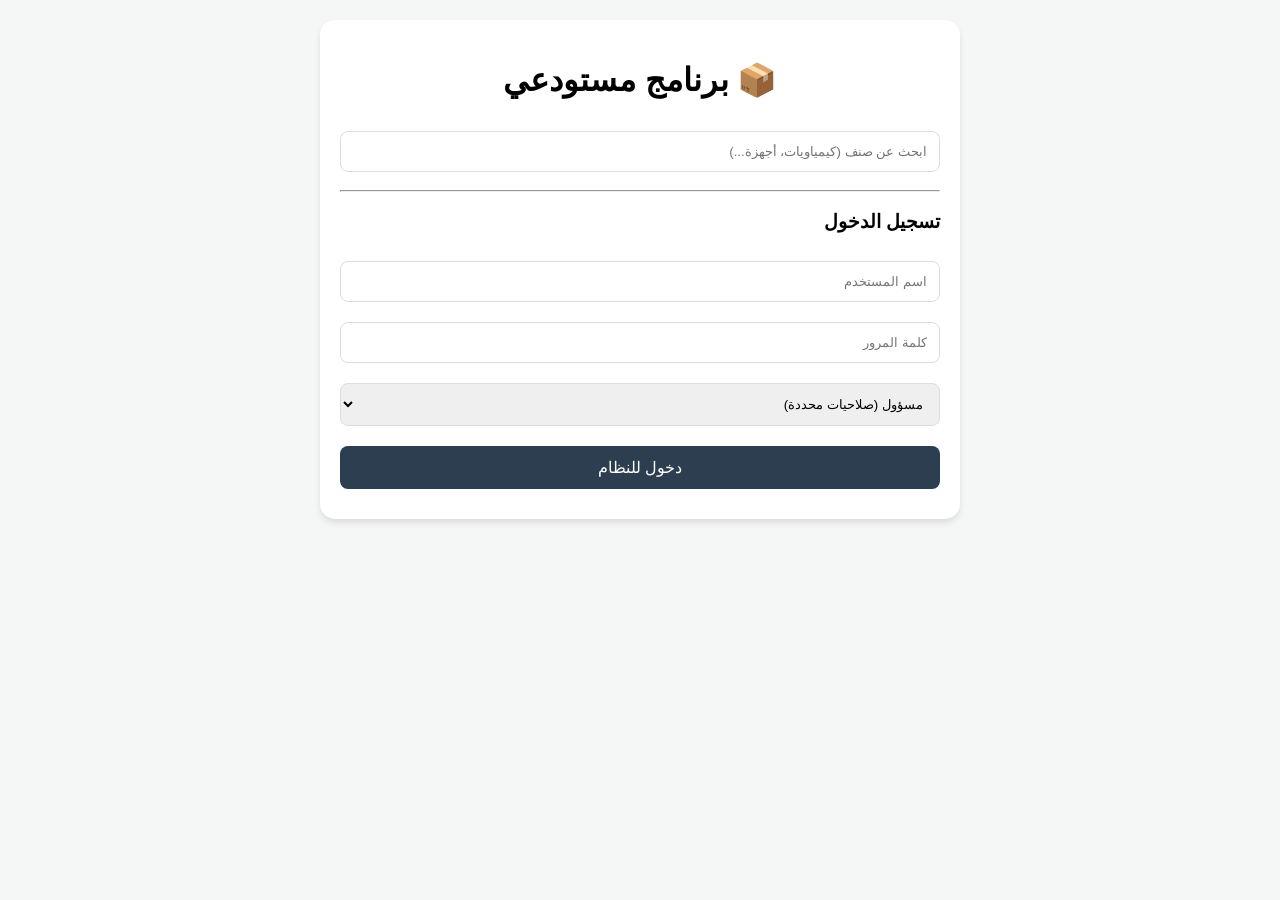
==== index.html @ ce6568f9 "Create index.html" ====
<!DOCTYPE html>
<html lang="ar">
<head>
    <meta charset="UTF-8">
    <meta name="viewport" content="width=device-width, initial-scale=1.0">
    <title>مستودعي - تسجيل الدخول</title>
    <link rel="stylesheet" href="style.css">
</head>
<body>
    <div class="container">
        <h1 style="text-align: center;">📦 برنامج مستودعي</h1>
        
        <div class="search-box">
            <input type="text" id="searchInput" placeholder="ابحث عن صنف (كيمياويات، أجهزة...)" oninput="quickSearch()">
            <div id="searchResults"></div>
        </div>

        <hr>

        <div id="loginSection">
            <h3>تسجيل الدخول</h3>
            <input type="text" id="username" placeholder="اسم المستخدم">
            <input type="password" id="password" placeholder="كلمة المرور">
            <select id="userRole">
                <option value="staff">مسؤول (صلاحيات محددة)</option>
                <option value="admin">أدمن (صلاحيات كاملة)</option>
            </select>
            <button onclick="login()">دخول للنظام</button>
        </div>
    </div>

    <script src="script.js"></script>
</body>
</html>
---- style.css ----
/* تنسيقات عامة لتناسب الجوال */
body {
    font-family: 'Segoe UI', Tahoma, Geneva, Verdana, sans-serif;
    direction: rtl; /* ليكون البرنامج من اليمين لليسار */
    background-color: #f4f7f6;
    margin: 0;
    padding: 20px;
}

.container {
    max-width: 600px;
    margin: auto;
    background: white;
    padding: 20px;
    border-radius: 15px;
    box-shadow: 0 4px 6px rgba(0,0,0,0.1);
}

input, select, button {
    width: 100%;
    padding: 12px;
    margin: 10px 0;
    border: 1px solid #ddd;
    border-radius: 8px;
    box-sizing: border-box; /* لضمان عدم خروج العناصر عن الحواف */
}

button {
    background-color: #2c3e50;
    color: white;
    border: none;
    cursor: pointer;
    font-size: 16px;
}

button:hover {
    background-color: #34495e;
}

.item-card {
    border-bottom: 1px solid #eee;
    padding: 10px 0;
    display: flex;
    justify-content: space-between;
}
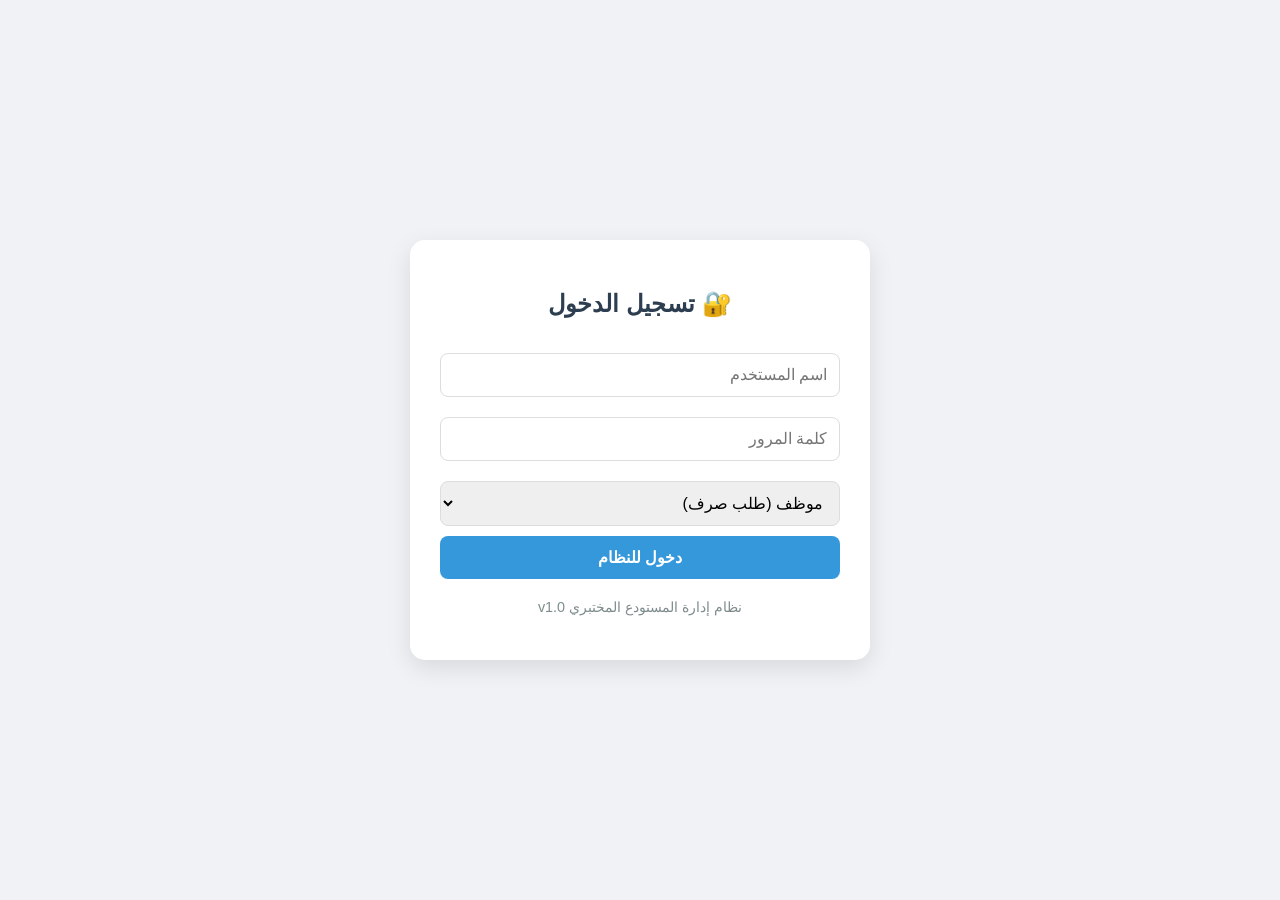
==== commit e6b8e630: "Update index.html" ====
--- a/index.html
+++ b/index.html
@@ -1,32 +1,37 @@
 <!DOCTYPE html>
-<html lang="ar">
+<html lang="ar" dir="rtl">
 <head>
     <meta charset="UTF-8">
     <meta name="viewport" content="width=device-width, initial-scale=1.0">
-    <title>مستودعي - تسجيل الدخول</title>
+    <title>نظام إدارة المخزن الطبي</title>
     <link rel="stylesheet" href="style.css">
+    <style>
+        body { font-family: 'Segoe UI', Tahoma, Geneva, Verdana, sans-serif; background-color: #f0f2f5; display: flex; justify-content: center; align-items: center; height: 100vh; margin: 0; }
+        .login-container { background: white; padding: 30px; border-radius: 15px; box-shadow: 0 8px 24px rgba(0,0,0,0.1); width: 100%; max-width: 400px; text-align: center; }
+        .login-container h2 { color: #2c3e50; margin-bottom: 25px; }
+        input, select { width: 100%; padding: 12px; margin: 10px 0; border: 1px solid #ddd; border-radius: 8px; box-sizing: border-box; font-size: 16px; }
+        button { width: 100%; padding: 12px; background-color: #3498db; color: white; border: none; border-radius: 8px; cursor: pointer; font-size: 16px; font-weight: bold; transition: background 0.3s; }
+        button:hover { background-color: #2980b9; }
+        .footer-text { margin-top: 20px; font-size: 0.9em; color: #7f8c8d; }
+    </style>
 </head>
 <body>
-    <div class="container">
-        <h1 style="text-align: center;">📦 برنامج مستودعي</h1>
+
+    <div class="login-container">
+        <h2>🔐 تسجيل الدخول</h2>
         
-        <div class="search-box">
-            <input type="text" id="searchInput" placeholder="ابحث عن صنف (كيمياويات، أجهزة...)" oninput="quickSearch()">
-            <div id="searchResults"></div>
-        </div>
-
-        <hr>
-
-        <div id="loginSection">
-            <h3>تسجيل الدخول</h3>
-            <input type="text" id="username" placeholder="اسم المستخدم">
-            <input type="password" id="password" placeholder="كلمة المرور">
-            <select id="userRole">
-                <option value="staff">مسؤول (صلاحيات محددة)</option>
-                <option value="admin">أدمن (صلاحيات كاملة)</option>
-            </select>
-            <button onclick="login()">دخول للنظام</button>
-        </div>
+        <input type="text" id="username" placeholder="اسم المستخدم">
+        
+        <input type="password" id="password" placeholder="كلمة المرور">
+        
+        <select id="userRole">
+            <option value="user">موظف (طلب صرف)</option>
+            <option value="admin">أدمن (إدارة كاملة)</option>
+        </select>
+        
+        <button onclick="login()">دخول للنظام</button>
+        
+        <p class="footer-text">نظام إدارة المستودع المختبري v1.0</p>
     </div>
 
     <script src="script.js"></script>
--- a/style.css
+++ b/style.css
@@ -1,45 +1,27 @@
-/* تنسيقات عامة لتناسب الجوال */
-body {
-    font-family: 'Segoe UI', Tahoma, Geneva, Verdana, sans-serif;
-    direction: rtl; /* ليكون البرنامج من اليمين لليسار */
-    background-color: #f4f7f6;
-    margin: 0;
-    padding: 20px;
+/* تنسيق القائمة المنسدلة */
+.dropdown {
+    position: relative;
+    display: inline-block;
 }
 
-.container {
-    max-width: 600px;
-    margin: auto;
-    background: white;
-    padding: 20px;
-    border-radius: 15px;
-    box-shadow: 0 4px 6px rgba(0,0,0,0.1);
+.dropdown-content {
+    display: none;
+    position: absolute;
+    background-color: #f9f9f9;
+    min-width: 160px;
+    box-shadow: 0px 8px 16px 0px rgba(0,0,0,0.2);
+    z-index: 1;
+    border-radius: 5px;
 }
 
-input, select, button {
-    width: 100%;
-    padding: 12px;
-    margin: 10px 0;
-    border: 1px solid #ddd;
-    border-radius: 8px;
-    box-sizing: border-box; /* لضمان عدم خروج العناصر عن الحواف */
+.dropdown-content a {
+    color: black;
+    padding: 12px 16px;
+    text-decoration: none;
+    display: block;
+    border-bottom: 1px solid #eee;
 }
 
-button {
-    background-color: #2c3e50;
-    color: white;
-    border: none;
-    cursor: pointer;
-    font-size: 16px;
+.dropdown:hover .dropdown-content {
+    display: block;
 }
-
-button:hover {
-    background-color: #34495e;
-}
-
-.item-card {
-    border-bottom: 1px solid #eee;
-    padding: 10px 0;
-    display: flex;
-    justify-content: space-between;
-}
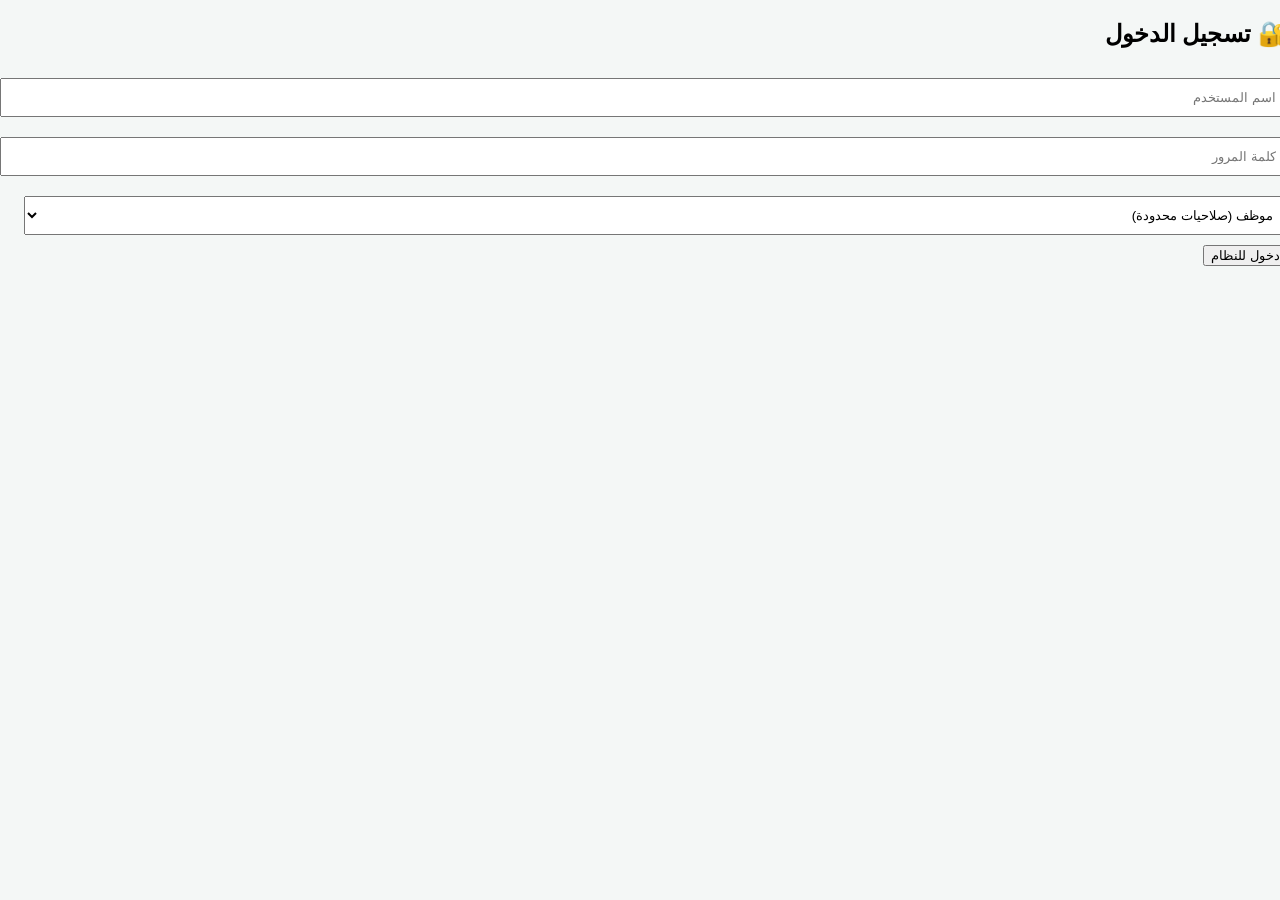
==== commit bf447470: "Update index.html" ====
--- a/index.html
+++ b/index.html
@@ -2,38 +2,21 @@
 <html lang="ar" dir="rtl">
 <head>
     <meta charset="UTF-8">
-    <meta name="viewport" content="width=device-width, initial-scale=1.0">
-    <title>نظام إدارة المخزن الطبي</title>
+    <title>دخول النظام</title>
     <link rel="stylesheet" href="style.css">
-    <style>
-        body { font-family: 'Segoe UI', Tahoma, Geneva, Verdana, sans-serif; background-color: #f0f2f5; display: flex; justify-content: center; align-items: center; height: 100vh; margin: 0; }
-        .login-container { background: white; padding: 30px; border-radius: 15px; box-shadow: 0 8px 24px rgba(0,0,0,0.1); width: 100%; max-width: 400px; text-align: center; }
-        .login-container h2 { color: #2c3e50; margin-bottom: 25px; }
-        input, select { width: 100%; padding: 12px; margin: 10px 0; border: 1px solid #ddd; border-radius: 8px; box-sizing: border-box; font-size: 16px; }
-        button { width: 100%; padding: 12px; background-color: #3498db; color: white; border: none; border-radius: 8px; cursor: pointer; font-size: 16px; font-weight: bold; transition: background 0.3s; }
-        button:hover { background-color: #2980b9; }
-        .footer-text { margin-top: 20px; font-size: 0.9em; color: #7f8c8d; }
-    </style>
 </head>
-<body>
-
+<body class="login-page">
     <div class="login-container">
         <h2>🔐 تسجيل الدخول</h2>
-        
         <input type="text" id="username" placeholder="اسم المستخدم">
-        
         <input type="password" id="password" placeholder="كلمة المرور">
-        
         <select id="userRole">
-            <option value="user">موظف (طلب صرف)</option>
+            <option value="user">موظف (صلاحيات محدودة)</option>
             <option value="admin">أدمن (إدارة كاملة)</option>
         </select>
-        
         <button onclick="login()">دخول للنظام</button>
-        
-        <p class="footer-text">نظام إدارة المستودع المختبري v1.0</p>
+        <p id="errorMsg" style="color:red;"></p>
     </div>
-
     <script src="script.js"></script>
 </body>
 </html>
--- a/style.css
+++ b/style.css
@@ -1,27 +1,8 @@
-/* تنسيق القائمة المنسدلة */
-.dropdown {
-    position: relative;
-    display: inline-block;
-}
-
-.dropdown-content {
-    display: none;
-    position: absolute;
-    background-color: #f9f9f9;
-    min-width: 160px;
-    box-shadow: 0px 8px 16px 0px rgba(0,0,0,0.2);
-    z-index: 1;
-    border-radius: 5px;
-}
-
-.dropdown-content a {
-    color: black;
-    padding: 12px 16px;
-    text-decoration: none;
-    display: block;
-    border-bottom: 1px solid #eee;
-}
-
-.dropdown:hover .dropdown-content {
-    display: block;
-}
+body { font-family: sans-serif; background: #f4f7f6; direction: rtl; }
+.container { max-width: 800px; margin: 20px auto; padding: 20px; background: white; border-radius: 10px; }
+.nav-bar { display: flex; justify-content: space-between; padding: 10px; background: #2c3e50; }
+.cat-btn { width: 100%; padding: 20px; margin: 10px 0; border: none; border-radius: 5px; color: white; cursor: pointer; font-size: 18px; }
+.green { background: #27ae60; } .blue { background: #2980b9; } .purple { background: #8e44ad; }
+.exit-btn { background: #c0392b; color: white; border: none; padding: 10px; cursor: pointer; }
+.item-card { display: flex; justify-content: space-between; padding: 10px; border-bottom: 1px solid #eee; }
+input, select { width: 100%; padding: 10px; margin: 10px 0; }
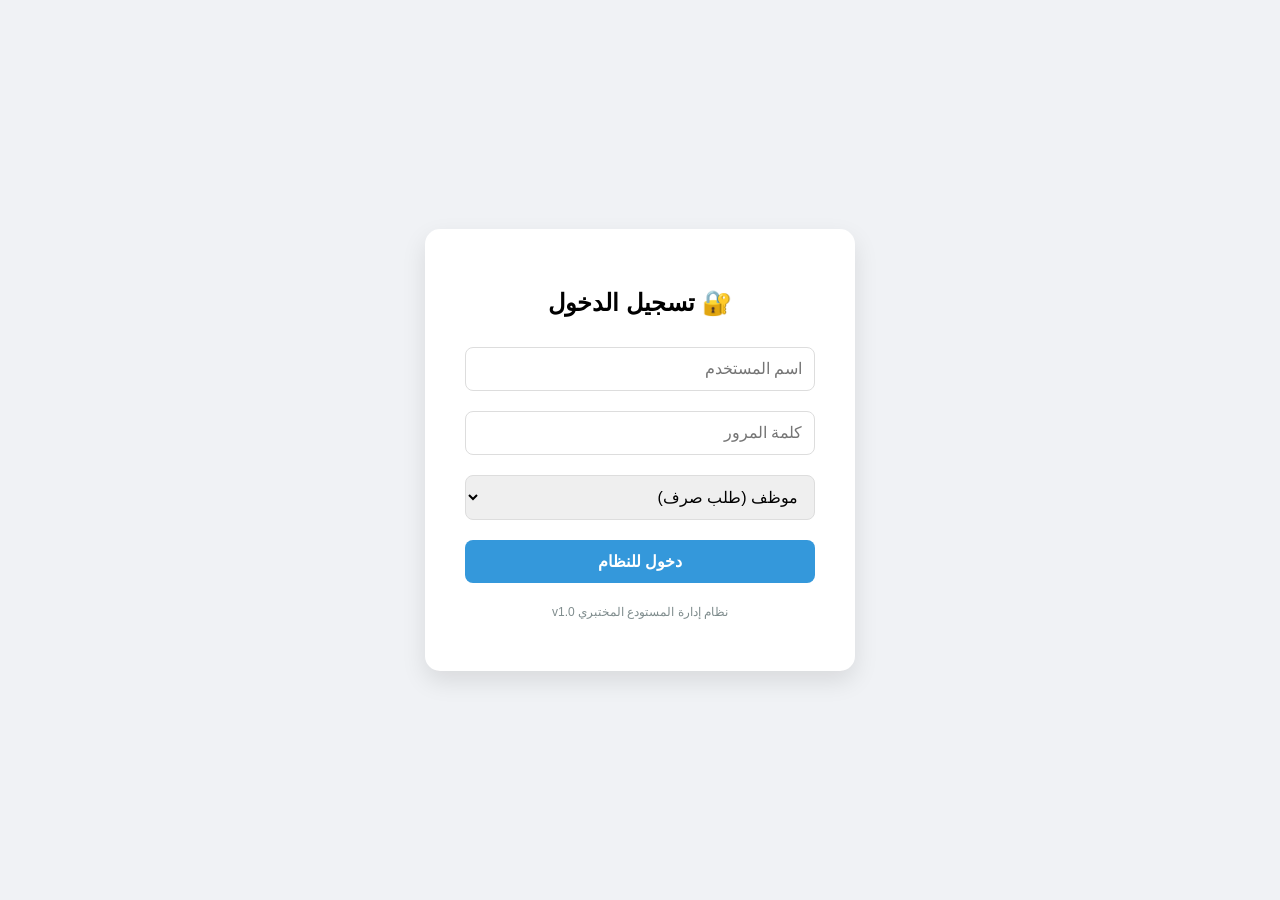
==== commit 8b94530d: "Update index.html" ====
--- a/index.html
+++ b/index.html
@@ -2,21 +2,48 @@
 <html lang="ar" dir="rtl">
 <head>
     <meta charset="UTF-8">
-    <title>دخول النظام</title>
-    <link rel="stylesheet" href="style.css">
+    <title>دخول النظام - المستودع</title>
+    <style>
+        body { font-family: 'Segoe UI', Tahoma, sans-serif; background: #f0f2f5; display: flex; justify-content: center; align-items: center; height: 100vh; margin: 0; }
+        .login-container { background: white; padding: 40px; border-radius: 15px; box-shadow: 0 10px 25px rgba(0,0,0,0.1); width: 350px; text-align: center; }
+        input, select, button { width: 100%; padding: 12px; margin: 10px 0; border: 1px solid #ddd; border-radius: 8px; font-size: 16px; box-sizing: border-box; }
+        button { background: #3498db; color: white; border: none; cursor: pointer; font-weight: bold; }
+        button:hover { background: #2980b9; }
+    </style>
 </head>
-<body class="login-page">
+<body>
     <div class="login-container">
         <h2>🔐 تسجيل الدخول</h2>
         <input type="text" id="username" placeholder="اسم المستخدم">
         <input type="password" id="password" placeholder="كلمة المرور">
         <select id="userRole">
-            <option value="user">موظف (صلاحيات محدودة)</option>
+            <option value="user">موظف (طلب صرف)</option>
             <option value="admin">أدمن (إدارة كاملة)</option>
         </select>
         <button onclick="login()">دخول للنظام</button>
-        <p id="errorMsg" style="color:red;"></p>
+        <p style="font-size: 12px; color: #7f8c8d;">نظام إدارة المستودع المختبري v1.0</p>
     </div>
-    <script src="script.js"></script>
+
+    <script>
+        function login() {
+            const user = document.getElementById('username').value;
+            const pass = document.getElementById('password').value;
+            const role = document.getElementById('userRole').value;
+
+            if (!user) { alert("يرجى إدخال اسم المستخدم"); return; }
+
+            if (role === "admin") {
+                if (pass === "12345") {
+                    localStorage.setItem('currentUser', user);
+                    localStorage.setItem('userRole', 'admin');
+                    window.location.href = "dashboard.html";
+                } else { alert("كلمة المرور 12345 غير صحيحة"); }
+            } else {
+                localStorage.setItem('currentUser', user);
+                localStorage.setItem('userRole', 'user');
+                window.location.href = "dashboard.html";
+            }
+        }
+    </script>
 </body>
 </html>
